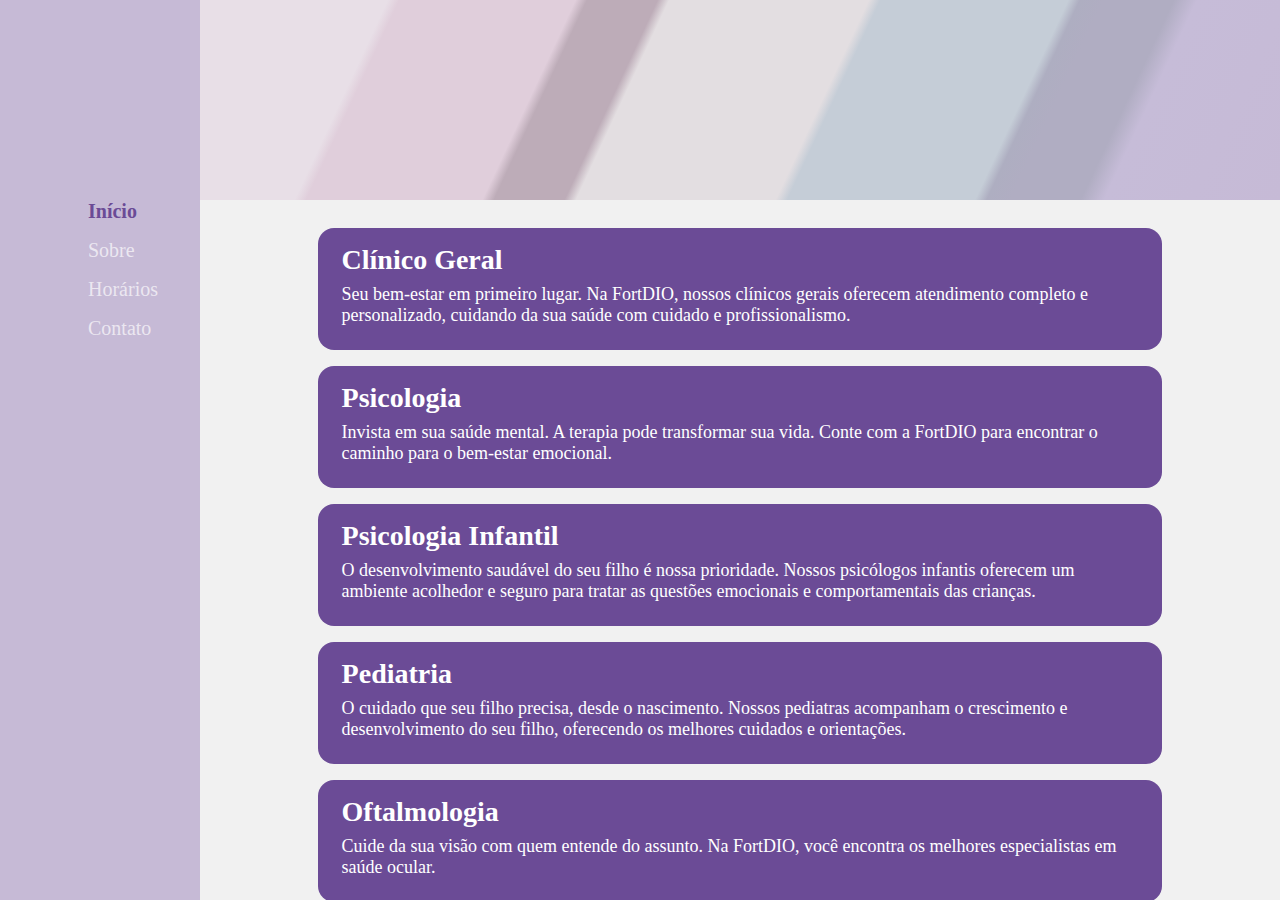
==== index.html @ 60368bbc "adicionando transição" ====
<!DOCTYPE html>
<html lang="pt-br">
<head>
    <meta charset="UTF-8">
    <meta http-equiv="X-UA-Compatible" content="IE=edge">
    <meta name="viewport" content="width=device-width, initial-scale=1.0">
    <title>FortDio - Clínica Médica</title>

    <link rel="preconnect" href="https://fonts.googleapis.com">
    <link rel="preconnect" href="https://fonts.gstatic.com" crossorigin>
    <link href="https://fonts.googleapis.com/css2?family=Roboto:ital,wdth,wght@0,75..100,100..900;1,75..100,100..900&display=swap" rel="stylesheet">

    <link rel="stylesheet" href="./assets/css/global.css">
    <link rel="stylesheet" href="./assets/css/info.css">

</head>
<body>
    <div class="container">
        <nav class="menu">
            <ul>
                <li>
                    <a href="index.html" class="home active">
                        <img src="./assets/img/home.white.svg" class="white" alt="" width="32px">
                        <img src="./assets/img/home.purple.svg" class="purple" alt="" width="32px">
                        <div class="menu-title">
                            <strong>Início</strong>
                        </div>
                    </a>
                </li>
                <li>
                    <a href="about.html" class="about">
                        <img src="./assets/img/about-us.white.svg" class="white" alt="" width="32px">
                        <img src="./assets/img/about-us.purple.svg" class="purple" alt="" width="32px">
                        <div class="menu-title">Sobre</div>
                    </a>
                </li>
                <li>
                    <a href="schedule.html" class="schedule">
                        <img src="./assets/img/schedule.white.svg" class="white" alt="" width="32px">
                        <img src="./assets/img/schedule.purple.svg" class="purple" alt="" width="32px">
                        <div class="menu-title">Horários</div>
                    </a>
                </li>
                <li>
                    <a href="contact.html" class="contact">
                        <img src="./assets/img/phone.white.svg" class="white" alt="" width="32px">
                        <img src="./assets/img/phone.purple.svg" class="purple" alt="" width="32px">
                        <div class="menu-title">Contato</div>
                    </a>
                </li>
            </ul>
        </nav>

        <main class="main">
            <header class="header">
                <img src="./assets/img/logo fortidio.svg" alt="">
            </header>

            <section class="content">
                <section class="info general">
                    <h2>Clínico Geral</h2>
                    <p>Seu bem-estar em primeiro lugar. Na FortDIO, nossos clínicos gerais oferecem atendimento completo e personalizado, cuidando da sua saúde com cuidado e profissionalismo.</p>
                </section>
                <section class="info psychology">
                    <h2>Psicologia</h2>
                    <p>Invista em sua saúde mental. A terapia pode transformar sua vida. Conte com a FortDIO para encontrar o caminho para o bem-estar emocional.</p>
                </section>
                <section class="info child-psychology">
                    <h2>Psicologia Infantil</h2>
                    <p>O desenvolvimento saudável do seu filho é nossa prioridade. Nossos psicólogos infantis oferecem um ambiente acolhedor e seguro para tratar as questões emocionais e comportamentais das crianças.</p>
                </section>
                <section class="info pediatrics">
                    <h2>Pediatria</h2>
                    <p>O cuidado que seu filho precisa, desde o nascimento. Nossos pediatras acompanham o crescimento e desenvolvimento do seu filho, oferecendo os melhores cuidados e orientações.</p>
                </section>
                <section class="info ophthalmologist">
                    <h2>Oftalmologia</h2>
                    <p>Cuide da sua visão com quem entende do assunto. Na FortDIO, você encontra os melhores especialistas em saúde ocular.</p>
                </section>
            </section>

            <footer class="footer">
                <img src="./assets/img/logo.svg"  alt="">
                <p>contato@fortdioclinic.com</p>
                <p>&#169; 2025</p>
            </footer>
        </main>
    </div>
</body>
</html>
---- assets/css/global.css ----
* {
  box-sizing: border-box;
  font-family: "Roboto" "Open Sans", sans-serif;
}


html, body {
  margin: 0;
  padding: 0;
  min-width: 350px;
}

body {
  background-color: #f1f1f1;
  width: 100vw;
}

.container {
  display: flex;
  margin: 0 auto;
  height: 100vh;
  width: 100vw;
}

.menu {
  display: flex;
  justify-content: center;
  background-color: #c6bad6;
  min-width: 80px;
  height: 100%;
}

ul {
  display: flex;
  flex-direction: column;
  justify-content: flex-start;
  padding: 9rem 0 2rem 0;
  padding-top: 9rem;
  margin: 0;
}

li {
  display: flex;
  flex-direction: column;
  font-size: 1.25rem;
}

.menu ul li {
  width: 120px;
}

.menu ul li a {
  display: flex;
  align-items: center;
  justify-content: center;
  gap: 1rem;
  color: #ffffffaa;
  text-decoration: none;
  margin: 0.5rem 0;
}

.menu ul li a.active  {
  color: #6b4b96;
}

.menu ul li a:hover {
  color: #6b4b96;
  text-decoration: underline;
  font-weight: 700;
}

.menu ul li a .menu-title,
.menu ul li a img.purple {
  display: none;
}


.menu ul li a.active img.purple,
.menu ul li a:hover img.purple  {
  display: block;
}

.menu ul li a.active img.white,
.menu ul li a:hover img.white {
  display: none;
}

h2 {
  margin: 0;
  padding: 0;
  text-align: start;
  font-size: 1.75rem;
}

p {
  font-size: 1.125rem;
}

.main {
  display: flex;
  width: 100%;
  flex-direction: column;
  overflow-y: scroll;
}

.header {
  display: flex;
  align-items: center;
  justify-content: center;
  min-height: 150px;
  width: 100%;
  background: rgb(232,223,231);
}

.header,
.footer {
  background: linear-gradient(115deg, rgba(232,223,231,1) 0%, rgba(232,223,231,1) 16%, rgba(224,206,219,1) 17%, rgba(224,206,219,1) 28%, rgba(224,206,219,1) 30%, rgba(224,206,219,1) 32%, rgba(189,172,184,1) 33%, rgba(189,172,184,1) 39%, rgba(227,222,225,1) 40%, rgba(227,222,225,1) 57%, rgba(197,205,215,1) 58%, rgba(197,205,215,1) 64%, rgba(197,205,215,1) 68%, rgba(197,205,215,1) 70%, rgba(197,205,215,1) 74%, rgba(174,174,193,1) 75%, rgba(176,173,194,1) 77%, rgba(176,173,194,1) 79%, rgba(176,173,194,1) 81%, rgba(176,173,194,1) 83%, rgba(198,188,216,1) 85%, rgba(198,186,214,1) 100%);
}

.header img {
  width: 250px;
  filter: drop-shadow(3px 5px 2px #3e2a5766);
}

.content  {
  color: #ffffff;
  padding: 0.5rem;
  flex: 1;
  margin: 0.25rem;
}

.footer {
  display: flex;
  flex-direction: column;
  align-items: center;
  justify-content: center;
  color: #6b4b96;
  min-height: 100px;
  padding: 1rem 1.5rem;
}

.footer img {
  height: 30px;
}

.footer p {
  font-size: 0.75rem;
  margin: 0;
}



@media only screen and (min-width: 600px){
  .menu ul {
    padding-top: 12rem;
  }

  .header {
    min-height: 200px;
  }

  .header img {
    width: 300px;
  }
}


@media only screen and (min-width: 1000px) {
  .menu {
    min-width: 200px;
  }

  .menu ul li a {
    justify-content: flex-start;
  }

  .menu ul li a .menu-title {
    display: block;
  }

  .header img {
    width: 320px;
  }
}
---- assets/css/info.css ----
.info {
  display: flex;
  flex-direction: column;
  background-color: #6b4b96;
  /* height: 150px; */
  padding: 1rem 1.5rem;
  margin: 1rem auto;
  border-radius: 1rem;
  width: 80%;
  transition: transform 0.6s;
}

.info:hover {
  cursor: pointer;
}

.info:hover:nth-child(even),
.info:focus:nth-child(even) {
  transition: transform 1.2s;
  -webkit-transform:  translate(20px, 0px);
  -moz-transform:  translate(20px, 0px);
  -ms-transform:  translate(20px, 0px);
  -o-transform:  translate(20px, 0px);
  transform:  translate(20px, 0px);
}

.info:hover:nth-child(odd),
.info:focus:nth-child(odd) {
  cursor: pointer;
  transition: transform 1.2s;
  -webkit-transform:  translate(-20px, 0px);
  -moz-transform:  translate(-20px, 0px);
  -ms-transform:  translate(-20px, 0px);
  -o-transform:  translate(-20px, 0px);
  transform:  translate(-20px, 0px);
}

.info p {
  margin: 0.5rem 0;
}

@media only screen and (min-width: 600px){
  .info:hover:nth-child(even),
  .info:focus:nth-child(even) {
    transition: transform 1.2s;
    -webkit-transform:  translate(50px, 0px);
    -moz-transform:  translate(50px, 0px);
    -ms-transform:  translate(50px, 0px);
    -o-transform:  translate(50px, 0px);
    transform:  translate(50px, 0px);
  }

  .info:hover:nth-child(odd),
  .info:focus:nth-child(odd) {
    cursor: pointer;
    transition: transform 1.2s;
    -webkit-transform:  translate(-50px, 0px);
    -moz-transform:  translate(-50px, 0px);
    -ms-transform:  translate(-50px, 0px);
    -o-transform:  translate(-50px, 0px);
    transform:  translate(-50px, 0px);
  }
}


@media only screen and (min-width: 1000px){
  .info:hover:nth-child(even),
  .info:focus:nth-child(even) {
    transition: transform 1.2s;
    -webkit-transform:  translate(70px, 0px);
    -moz-transform:  translate(70px, 0px);
    -ms-transform:  translate(70px, 0px);
    -o-transform:  translate(70px, 0px);
    transform:  translate(70px, 0px);
  }

  .info:hover:nth-child(odd),
  .info:focus:nth-child(odd) {
    cursor: pointer;
    transition: transform 1.2s;
    -webkit-transform:  translate(-70px, 0px);
    -moz-transform:  translate(-70px, 0px);
    -ms-transform:  translate(-70px, 0px);
    -o-transform:  translate(-70px, 0px);
    transform:  translate(-70px, 0px);
  }
}
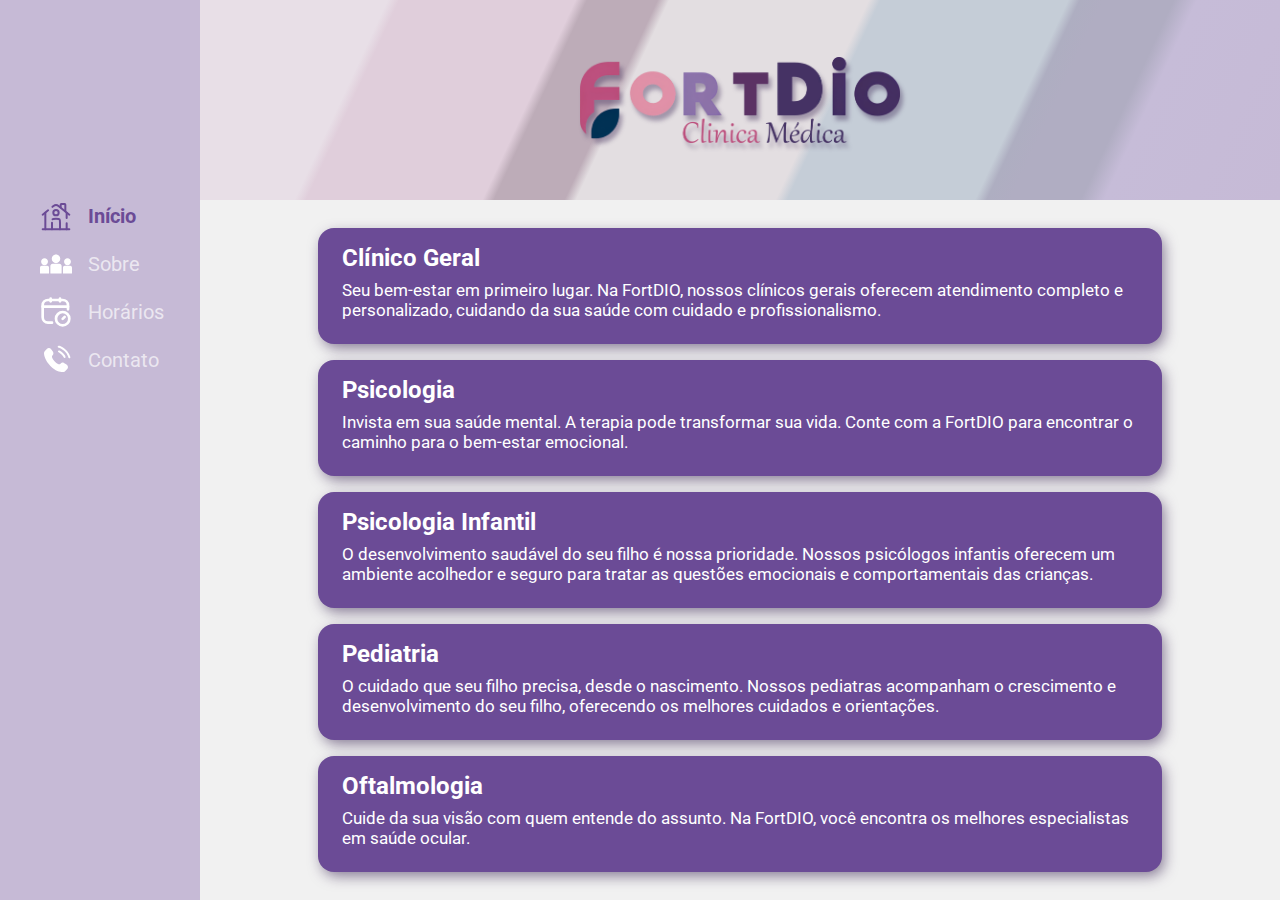
==== commit d304beb0: "pagina de agendamentos e ajustes" ====
--- a/index.html
+++ b/index.html
@@ -53,7 +53,7 @@
 
         <main class="main">
             <header class="header">
-                <img src="./assets/img/logo fortidio.svg" alt="">
+                <img src="./assets/img/logo fortidio.png" alt="">
             </header>
 
             <section class="content">
@@ -80,7 +80,7 @@
             </section>
 
             <footer class="footer">
-                <img src="./assets/img/logo.svg"  alt="">
+                <img src="./assets/img/logo.png"  alt="">
                 <p>contato@fortdioclinic.com</p>
                 <p>&#169; 2025</p>
             </footer>
--- a/assets/css/global.css
+++ b/assets/css/global.css
@@ -1,6 +1,6 @@
 * {
   box-sizing: border-box;
-  font-family: "Roboto" "Open Sans", sans-serif;
+  font-family: 'Roboto', 'Open Sans', sans-serif;
 }
 
 
@@ -8,17 +8,20 @@
   margin: 0;
   padding: 0;
   min-width: 350px;
+  min-height: 80vh;
+  height: 100%;
 }
 
 body {
   background-color: #f1f1f1;
   width: 100vw;
+  overflow: hidden;
 }
 
 .container {
   display: flex;
   margin: 0 auto;
-  height: 100vh;
+  height: 100%;
   width: 100vw;
 }
 
@@ -89,17 +92,18 @@
   margin: 0;
   padding: 0;
   text-align: start;
-  font-size: 1.75rem;
+  font-size: 1.5rem;
 }
 
 p {
-  font-size: 1.125rem;
+  font-size: 1.0625rem;
 }
 
 .main {
   display: flex;
+  flex-direction: column;
+  justify-content: space-between;
   width: 100%;
-  flex-direction: column;
   overflow-y: scroll;
 }
 
@@ -114,11 +118,11 @@
 
 .header,
 .footer {
-  background: linear-gradient(115deg, rgba(232,223,231,1) 0%, rgba(232,223,231,1) 16%, rgba(224,206,219,1) 17%, rgba(224,206,219,1) 28%, rgba(224,206,219,1) 30%, rgba(224,206,219,1) 32%, rgba(189,172,184,1) 33%, rgba(189,172,184,1) 39%, rgba(227,222,225,1) 40%, rgba(227,222,225,1) 57%, rgba(197,205,215,1) 58%, rgba(197,205,215,1) 64%, rgba(197,205,215,1) 68%, rgba(197,205,215,1) 70%, rgba(197,205,215,1) 74%, rgba(174,174,193,1) 75%, rgba(176,173,194,1) 77%, rgba(176,173,194,1) 79%, rgba(176,173,194,1) 81%, rgba(176,173,194,1) 83%, rgba(198,188,216,1) 85%, rgba(198,186,214,1) 100%);
+  background: linear-gradient(115deg, rgba(232,223,231,1) 0%, rgba(232,223,231,1) 16%, rgba(224,206,219,1) 17%, rgba(224,206,219,1) 28%, rgba(224,206,219,1) 30%, rgba(224,206,219,1) 32%, rgba(189,172,184,1) 33%, rgba(189,172,184,1) 39%, rgba(227,222,225,1) 40%, #e3dee1 57%, rgba(197,205,215,1) 58%, rgba(197,205,215,1) 64%, rgba(197,205,215,1) 68%, rgba(197,205,215,1) 70%, rgba(197,205,215,1) 74%, rgba(174,174,193,1) 75%, #b0adc2 77%, rgba(176,173,194,1) 79%, rgba(176,173,194,1) 81%, rgba(176,173,194,1) 83%, rgba(198,188,216,1) 85%, rgba(198,186,214,1) 100%);
 }
 
 .header img {
-  width: 250px;
+  width: 220px;
   filter: drop-shadow(3px 5px 2px #3e2a5766);
 }
 
--- a/assets/css/info.css
+++ b/assets/css/info.css
@@ -2,12 +2,14 @@
   display: flex;
   flex-direction: column;
   background-color: #6b4b96;
-  /* height: 150px; */
   padding: 1rem 1.5rem;
   margin: 1rem auto;
   border-radius: 1rem;
   width: 80%;
-  transition: transform 0.6s;
+  transition-duration: 0.6s;
+  box-shadow: 3px 5px 14px -1px #3e2a5799;
+  -webkit-box-shadow: 3px 5px 14px -1px #3e2a5799;
+  -moz-box-shadow: 3px 5px 14px -1px #3e2a5799;
 }
 
 .info:hover {
@@ -22,6 +24,9 @@
   -ms-transform:  translate(20px, 0px);
   -o-transform:  translate(20px, 0px);
   transform:  translate(20px, 0px);
+  box-shadow: 13px 15px 29px -4px #3e2a5799;
+  -webkit-box-shadow: 13px 15px 29px -4px #3e2a5799;
+  -moz-box-shadow: 13px 15px 29px -4px #3e2a5799;
 }
 
 .info:hover:nth-child(odd),
@@ -33,6 +38,9 @@
   -ms-transform:  translate(-20px, 0px);
   -o-transform:  translate(-20px, 0px);
   transform:  translate(-20px, 0px);
+  box-shadow: 13px 15px 29px -4px #3e2a5799;
+  -webkit-box-shadow: 13px 15px 29px -4px #3e2a5799;
+  -moz-box-shadow: 13px 15px 29px -4px #3e2a5799;
 }
 
 .info p {
